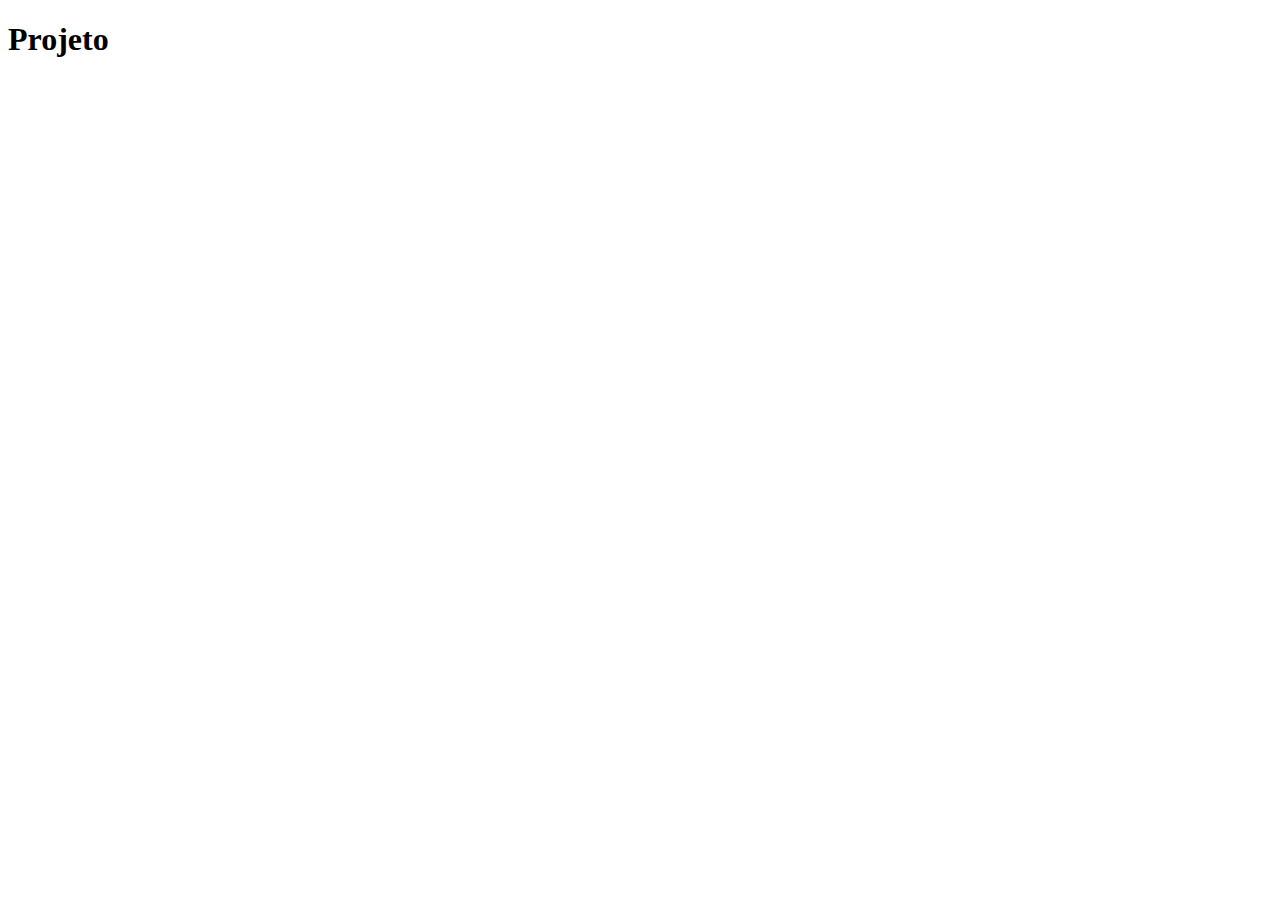
==== index.html @ 56943dce "Create index.html" ====
<!DOCTYPE html>
<html lang="pt-br">
<head>
    <meta charset="UTF-8">
    <meta name="viewport" content="width=device-width, initial-scale=1.0">
    <title>Redes Sociais</title>
    <link rel="shortcut icon" href="favicon.ico" type="image/x-icon">
</head>
<body>
    <h1>Projeto</h1>
</body>
</html>
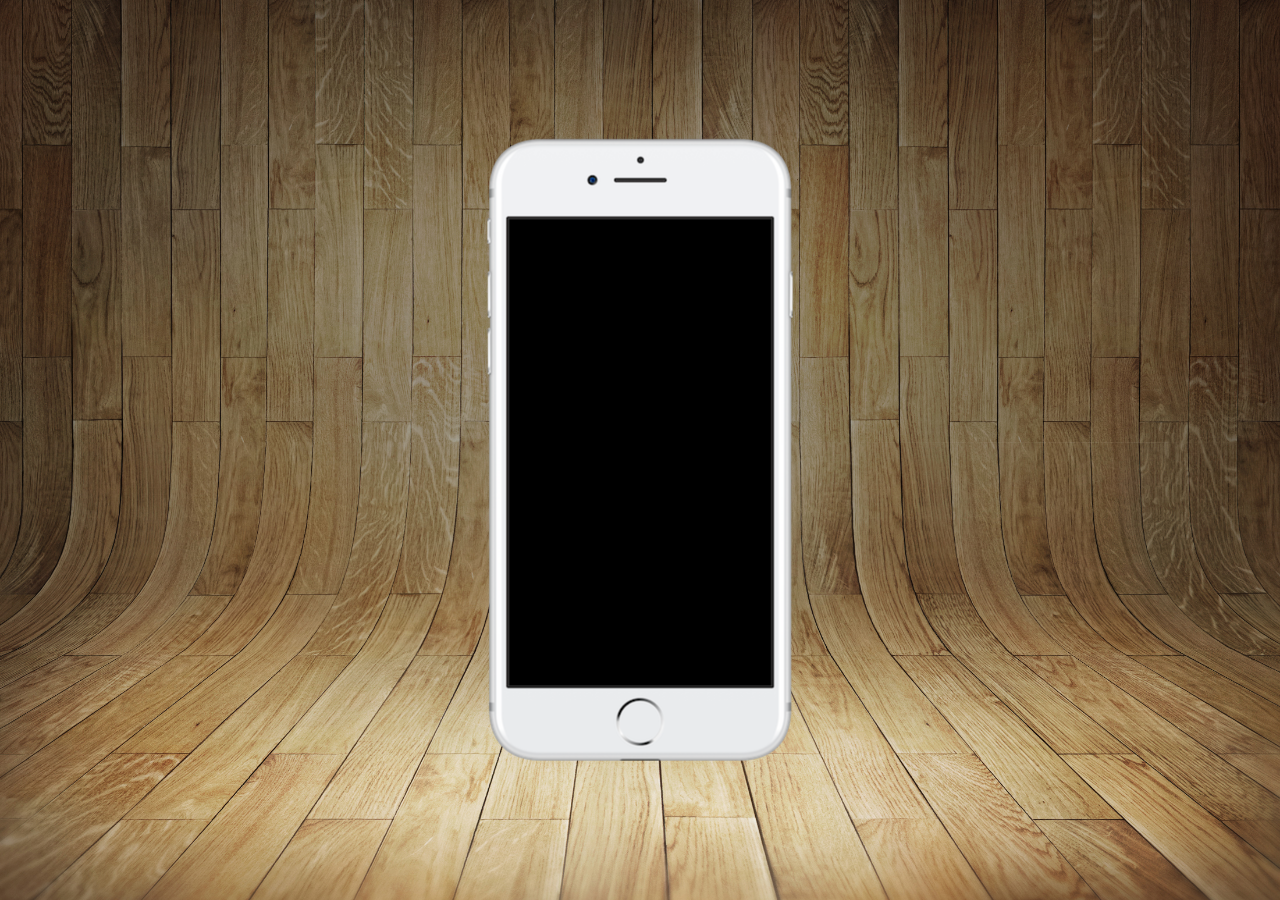
==== commit 9cf8420e: "att" ====
--- a/index.html
+++ b/index.html
@@ -5,8 +5,16 @@
     <meta name="viewport" content="width=device-width, initial-scale=1.0">
     <title>Redes Sociais</title>
     <link rel="shortcut icon" href="favicon.ico" type="image/x-icon">
+    <link rel="stylesheet" href="estilos/style.css">
 </head>
 <body>
-    <h1>Projeto</h1>
+    <main>
+        <section id="telefone">
+
+        </section>
+        <section id="telefone">
+
+        </section>
+    </main>
 </body>
 </html>--- a/estilos/style.css
+++ b/estilos/style.css
@@ -0,0 +1,35 @@
+@charset "UTF-8";
+
+* {
+    margin: 0px;
+    padding: 0px;
+    font-family: Arial, Helvetica, sans-serif;
+}
+
+html, body {
+    height: 100vh;
+    width: 100vw;
+    background-color: black;
+    background-attachment: fixed;
+}
+
+body {
+    background: url('../imagens/fundo-madeira.jpg') 
+    no-repeat top center;
+    background-size: cover;
+}
+
+main {
+    position: relative;
+    height: 100vh;
+}
+
+section#telefone {
+    position: absolute;
+    top: 50%;
+    left: 50%;
+    transform: translate(-50%, -50%);
+    height: 627px;
+    width: 311px;
+    background: url('../imagens/frame-iphone.png');
+}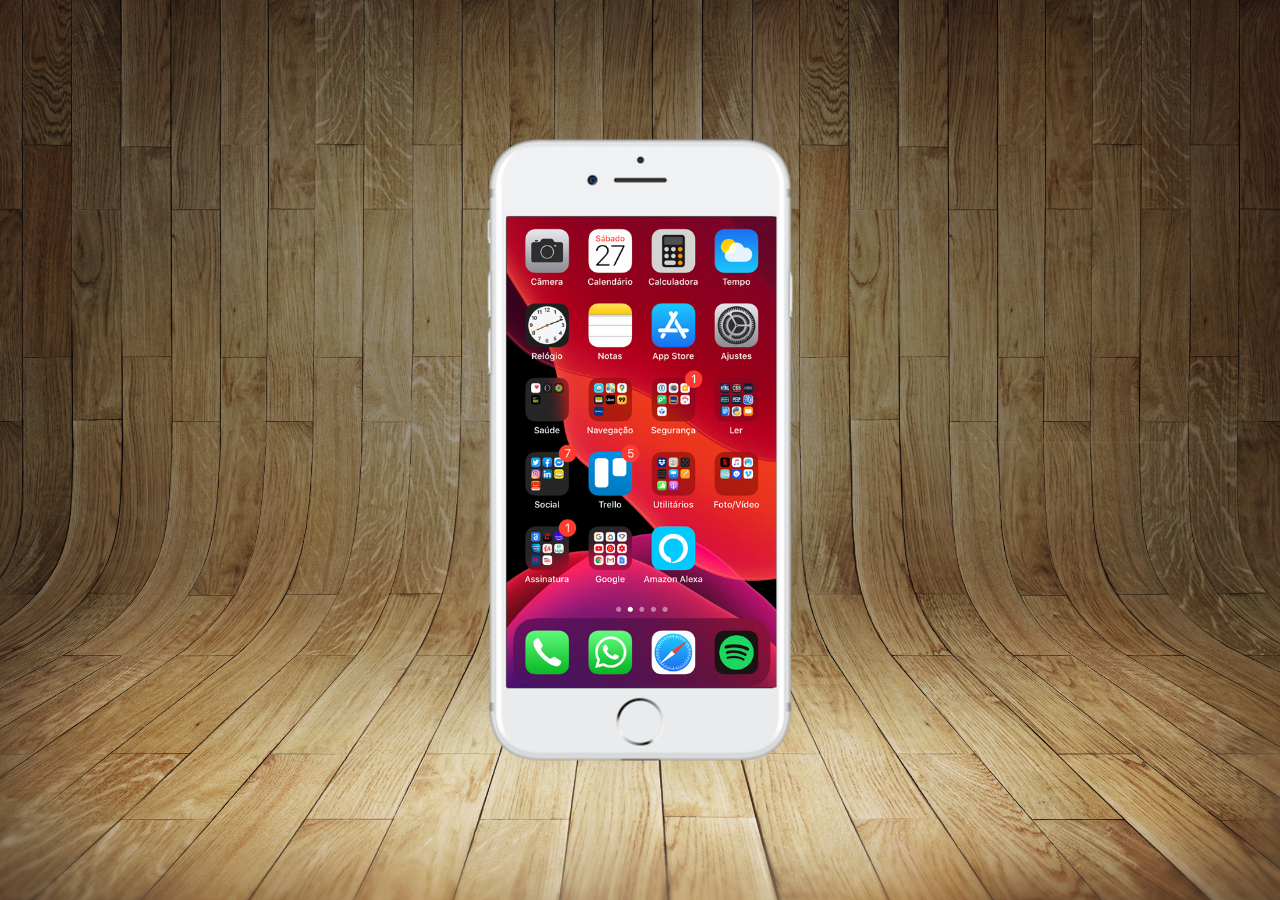
==== commit 185bac65: "att" ====
--- a/index.html
+++ b/index.html
@@ -10,9 +10,9 @@
 <body>
     <main>
         <section id="telefone">
-
+            <iframe src="home.html" name="tela" id="tela" frameborder="0"></iframe>
         </section>
-        <section id="telefone">
+        <section id="redes sociais">
 
         </section>
     </main>
--- a/estilos/style.css
+++ b/estilos/style.css
@@ -32,4 +32,12 @@
     height: 627px;
     width: 311px;
     background: url('../imagens/frame-iphone.png');
+}
+
+iframe#tela {
+    position: relative;
+    top: 80px;
+    left: 22px;
+    width: 270px;
+    height: 471px;
 }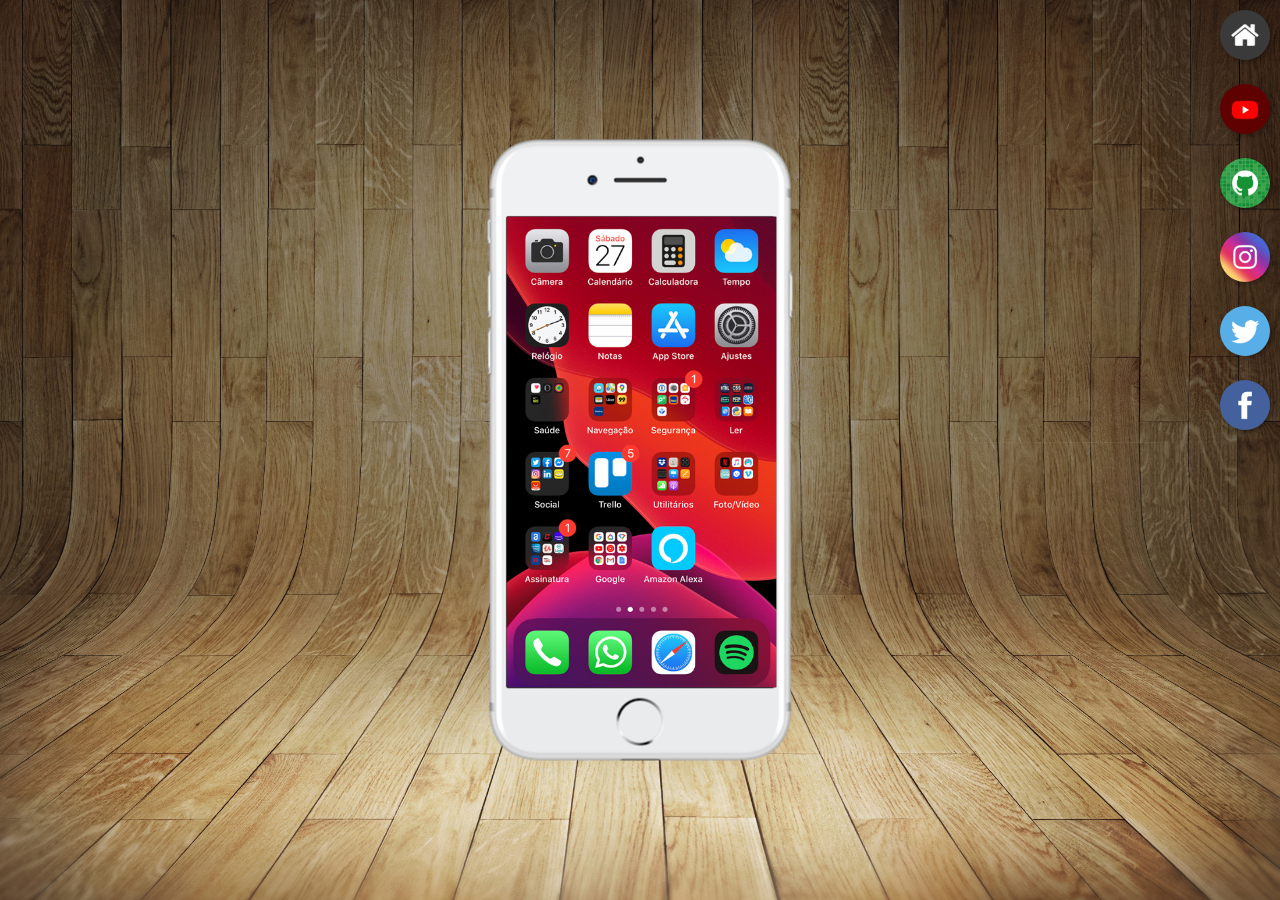
==== commit c8c7c550: "att" ====
--- a/index.html
+++ b/index.html
@@ -11,9 +11,15 @@
     <main>
         <section id="telefone">
             <iframe src="home.html" name="tela" id="tela" frameborder="0"></iframe>
+                
         </section>
-        <section id="redes sociais">
-
+        <section id="redes-sociais">
+            <a href="#" target="tela"><img src="imagens/logo-home.jpg" alt="Home"></a><br>
+            <a href="#" target="tela"><img src="imagens/logo-youtube.jpg" alt="Youtube"></a><br>
+            <a href="#" target="tela"><img src="imagens/logo-github.jpg" alt="GitHub"></a><br>
+            <a href="#" target="tela"><img src="imagens/logo-instagram.jpg" alt="Instagram"></a><br>
+            <a href="#" target="tela"><img src="imagens/logo-twitter.jpg" alt="Twitter"></a><br>
+            <a href="#" target="tela"><img src="imagens/logo-facebook.jpg" alt="Facebook"></a><br>
         </section>
     </main>
 </body>
--- a/estilos/style.css
+++ b/estilos/style.css
@@ -40,4 +40,22 @@
     left: 22px;
     width: 270px;
     height: 471px;
+}
+
+section#redes-sociais {
+    text-align: right;
+}
+
+section#redes-sociais img {
+    width: 50px;
+    margin: 10px;
+    border-radius: 50%;
+    box-shadow: 2px 2px 5px rgba(0, 0, 0, 0.336);
+}
+
+section#redes-sociais img:hover {
+    border: 2px solid rgba(255, 255, 255, 0.479);
+    transform: translate('-3px, -3px');
+    box-shadow: 5px 5px 10px rgba(0, 0, 0, 0.397);
+    transition: transform .3s; border: 1s;
 }